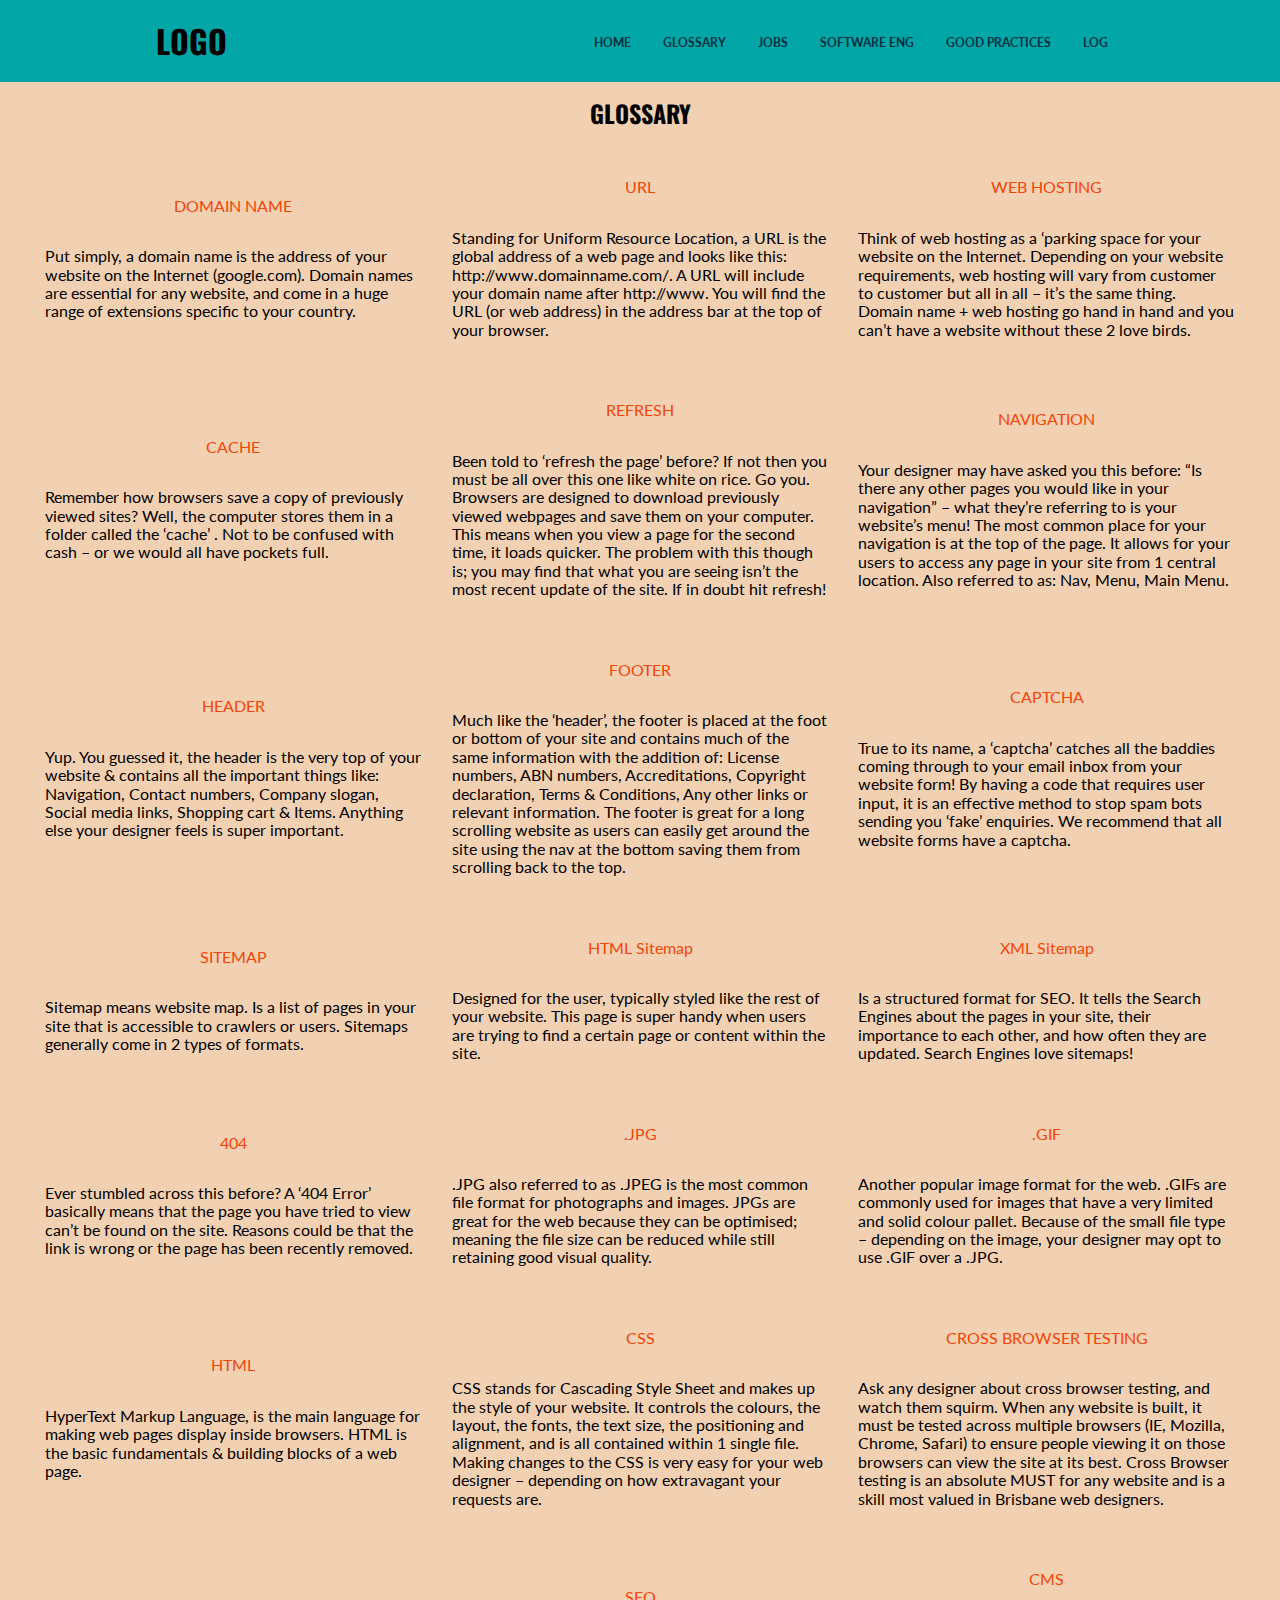
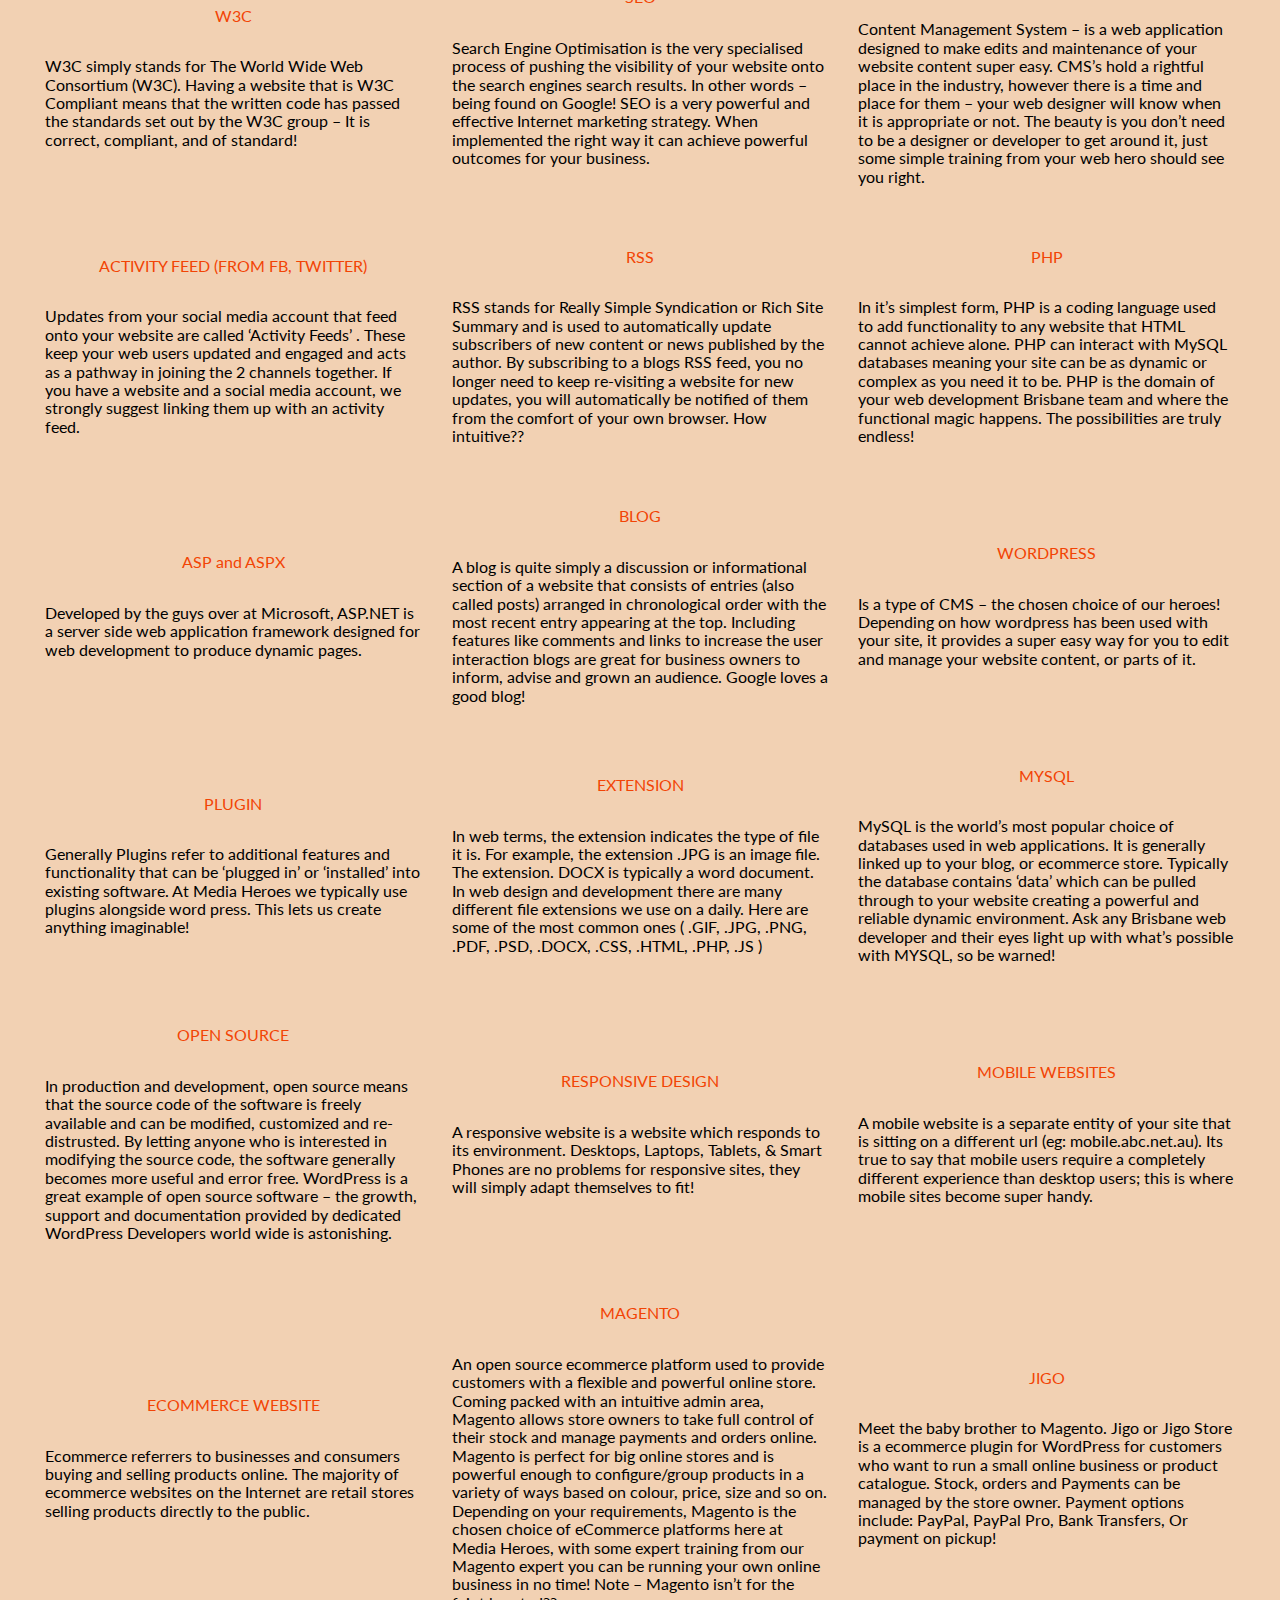
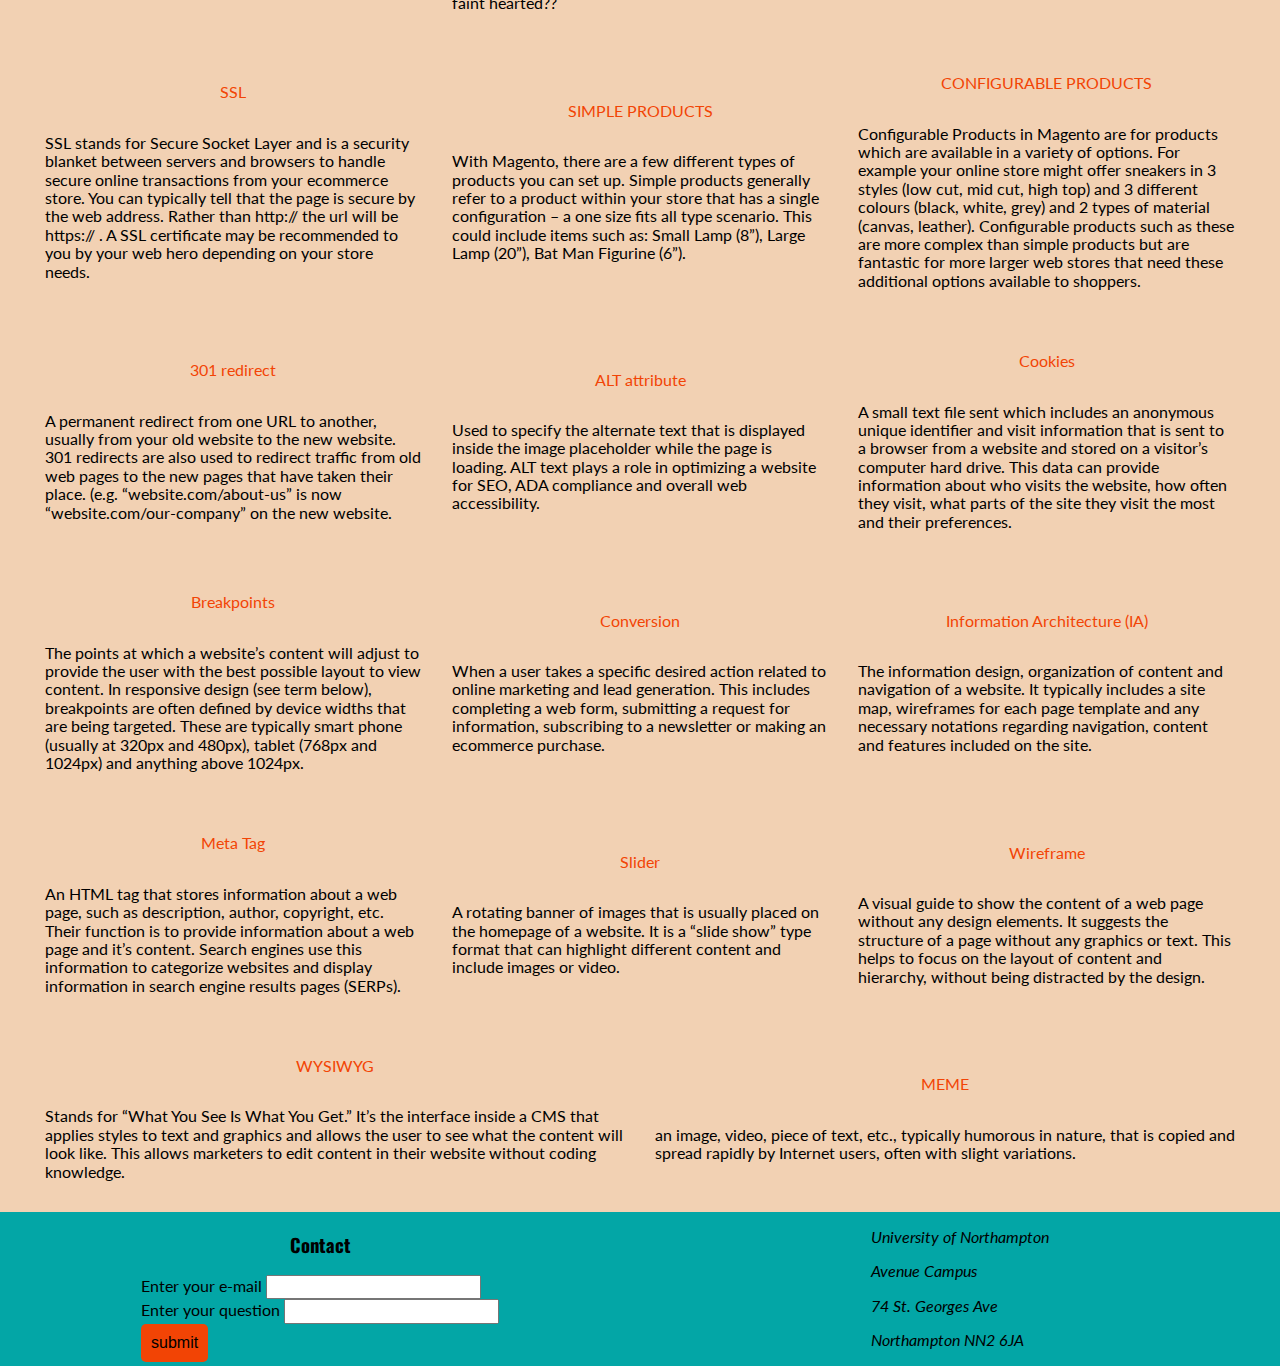
==== glossary.html @ 68848b01 "Add files via upload" ====
<!DOCTYPE html>
<html lang="en">
<head>
    <meta charset="UTF-8">
    <meta name="viewport" content="width=device-width, initial-scale=1.0">
    <meta http-equiv="X-UA-Compatible" content="ie=edge">
    <title>Alex's Assignment</title>
    <link rel="stylesheet" href="styles/normalised.css"> <!--this resets all the styles and makes it easier to write your onw-->
    <link href="https://fonts.googleapis.com/css?family=Lato|Oswald" rel="stylesheet">
    <link rel="stylesheet" href="styles/main.css">


</head>
<body>
    <header class="header">
        <div class="navbar-container">
            <h1 class="company">LOGO</h1>
            <nav class="navigation">
                <ul class="nav-ul">
                        <li class="nav-li"><a href="index.html">Home</a></li>
                        <li class="nav-li"><a href="glossary.html">Glossary</a></li>
                        <li class="nav-li"><a href="jobs.html">Jobs</a></li>
                        <li class="nav-li"><a href="softwareeng.html">Software Eng</a></li>
                        <li class="nav-li"><a href="goodpractices.html">Good Practices</a></li>
                        <li class="nav-li"><a href="log.html">Log</a></li>
                </ul>
            </nav>
        </div>
    </header>
    <main class="main">
        <h2 class="glossary">GLOSSARY</h2>
        <div class="definitions">
<!-- the below terms have been taken from https://www.circlesstudio.com/blog/25-web-design-development-terms-every-marketer-know/ and http://www.mediaheroesbrisbane.com.au/insights/glossary-of-web-design-development-terminology/ -->
            <div class="definition">
                <p class="definition-name">DOMAIN NAME</p>
                <p>Put simply, a domain name is the address of your website on the Internet (google.com). Domain names are essential for any website, and come in a huge range of extensions specific to your country.</p>
            </div>
            <div class="definition">
                <p class="definition-name">URL</p>
                <p>Standing for Uniform Resource Location, a URL is the global address of a web page and looks like this: http://www.domainname.com/. A URL will include your domain name after http://www. You will find the URL (or web address) in the address bar at the top of your browser.</p>
            </div>
            <div class="definition">
                <p class="definition-name">WEB HOSTING</p>
                <p>Think of web hosting as a ‘parking space for your website on the Internet. Depending on your website requirements, web hosting will vary from customer to customer but all in all – it’s the same thing. Domain name + web hosting go hand in hand and you can’t have a website without these 2 love birds.</p>
            </div>
            <div class="definition">
                <p class="definition-name">CACHE</p>
                <p>Remember how browsers save a copy of previously viewed sites? Well, the computer stores them in a folder called the ‘cache’ . Not to be confused with cash – or we would all have pockets full.</p>
            </div>
            <div class="definition">
                <p class="definition-name">REFRESH</p>
                <p>Been told to ‘refresh the page’ before? If not then you must be all over this one like white on rice. Go you. Browsers are designed to download previously viewed webpages and save them on your computer. This means when you view a page for the second time, it loads quicker. The problem with this though is; you may find that what you are seeing isn’t the most recent update of the site. If in doubt hit refresh!</p>
            </div>
            <div class="definition">
                <p class="definition-name">NAVIGATION</p>
                <p>Your designer may have asked you this before: “Is there any other pages you would like in your navigation” – what they’re referring to is your website’s menu! The most common place for your navigation is at the top of the page. It allows for your users to access any page in your site from 1 central location. Also referred to as: Nav, Menu, Main Menu.</p>
            </div>
            <div class="definition">
                <p class="definition-name">HEADER</p>
                <p>Yup. You guessed it, the header is the very top of your website & contains all the important things like: Navigation, Contact numbers, Company slogan, Social media links, Shopping cart & Items. Anything else your designer feels is super important.</p>
            </div>
            <div class="definition">
                <p class="definition-name">FOOTER</p>
                <p>Much like the ‘header’, the footer is placed at the foot or bottom of your site and contains much of the same information with the addition of: License numbers, ABN numbers, Accreditations, Copyright declaration, Terms & Conditions, Any other links or relevant information. The footer is great for a long scrolling website as users can easily get around the site using the nav at the bottom saving them from scrolling back to the top.</p>
            </div>
            <div class="definition">
                <p class="definition-name">CAPTCHA</p>
                <p>True to its name, a ‘captcha’ catches all the baddies coming through to your email inbox from your website form! By having a code that requires user input, it is an effective method to stop spam bots sending you ‘fake’ enquiries. We recommend that all website forms have a captcha.</p>
            </div>
            <div class="definition">
                <p class="definition-name">SITEMAP</p>
                <p>Sitemap means website map. Is a list of pages in your site that is accessible to crawlers or users. Sitemaps generally come in 2 types of formats.</p>
            </div>
            <div class="definition">
                <p class="definition-name">HTML Sitemap</p>
                <p>Designed for the user, typically styled like the rest of your website. This page is super handy when users are trying to find a certain page or content within the site.</p>
            </div>
            <div class="definition">
                <p class="definition-name">XML Sitemap</p>
                <p>Is a structured format for SEO. It tells the Search Engines about the pages in your site, their importance to each other, and how often they are updated. Search Engines love sitemaps!</p>
            </div>
            <div class="definition">
                <p class="definition-name">404</p>
                <p>Ever stumbled across this before? A ‘404 Error’ basically means that the page you have tried to view can’t be found on the site. Reasons could be that the link is wrong or the page has been recently removed.</p>
            </div>
            <div class="definition">
                <p class="definition-name">.JPG</p>
                <p>.JPG also referred to as .JPEG is the most common file format for photographs and images. JPGs are great for the web because they can be optimised; meaning the file size can be reduced while still retaining good visual quality.</p>
            </div>
            <div class="definition">
                <p class="definition-name">.GIF</p>
                <p>Another popular image format for the web. .GIFs are commonly used for images that have a very limited and solid colour pallet. Because of the small file type – depending on the image, your designer may opt to use .GIF over a .JPG.</p>
            </div>
            <div class="definition">
                <p class="definition-name">HTML</p>
                <p>HyperText Markup Language, is the main language for making web pages display inside browsers. HTML is the basic fundamentals & building blocks of a web page.</p>
            </div>
            <div class="definition">
                <p class="definition-name">CSS</p>
                <p>CSS stands for Cascading Style Sheet and makes up the style of your website. It controls the colours, the layout, the fonts, the text size, the positioning and alignment, and is all contained within 1 single file. Making changes to the CSS is very easy for your web designer – depending on how extravagant your requests are.</p>
            </div>
            <div class="definition">
                <p class="definition-name">CROSS BROWSER TESTING</p>
                <p>Ask any designer about cross browser testing, and watch them squirm. When any website is built, it must be tested across multiple browsers (IE, Mozilla, Chrome, Safari) to ensure people viewing it on those browsers can view the site at its best. Cross Browser testing is an absolute MUST for any website and is a skill most valued in Brisbane web designers.</p>
            </div>
            <div class="definition">
                <p class="definition-name">W3C</p>
                <p>W3C simply stands for The World Wide Web Consortium (W3C). Having a website that is W3C Compliant means that the written code has passed the standards set out by the W3C group – It is correct, compliant, and of standard!</p>
            </div>
            <div class="definition">
                <p class="definition-name">SEO</p>
                <p>Search Engine Optimisation is the very specialised process of pushing the visibility of your website onto the search engines search results. In other words – being found on Google! SEO is a very powerful and effective Internet marketing strategy. When implemented the right way it can achieve powerful outcomes for your business.</p>
            </div>
            <div class="definition">
                <p class="definition-name">CMS</p>
                <p>Content Management System – is a web application designed to make edits and maintenance of your website content super easy. CMS’s hold a rightful place in the industry, however there is a time and place for them – your web designer will know when it is appropriate or not. The beauty is you don’t need to be a designer or developer to get around it, just some simple training from your web hero should see you right.</p>
            </div>
            <div class="definition">
                <p class="definition-name">ACTIVITY FEED (FROM FB, TWITTER)</p>
                <p>Updates from your social media account that feed onto your website are called ‘Activity Feeds’ . These keep your web users updated and engaged and acts as a pathway in joining the 2 channels together. If you have a website and a social media account, we strongly suggest linking them up with an activity feed.</p>
            </div>
            <div class="definition">
                <p class="definition-name">RSS</p>
                <p>RSS stands for Really Simple Syndication or Rich Site Summary and is used to automatically update subscribers of new content or news published by the author. By subscribing to a blogs RSS feed, you no longer need to keep re-visiting a website for new updates, you will automatically be notified of them from the comfort of your own browser. How intuitive??</p>
            </div>
            <div class="definition">
                <p class="definition-name">PHP</p>
                <p>In it’s simplest form, PHP is a coding language used to add functionality to any website that HTML cannot achieve alone. PHP can interact with MySQL databases meaning your site can be as dynamic or complex as you need it to be. PHP is the domain of your web development Brisbane team and where the functional magic happens. The possibilities are truly endless!</p>
            </div>
            <div class="definition">
                <p class="definition-name">ASP and ASPX</p>
                <p>Developed by the guys over at Microsoft, ASP.NET is a server side web application framework designed for web development to produce dynamic pages.</p>
            </div>
                 <div class="definition">
                <p class="definition-name">BLOG</p>
                <p>A blog is quite simply a discussion or informational section of a website that consists of entries (also called posts) arranged in chronological order with the most recent entry appearing at the top. Including features like comments and links to increase the user interaction blogs are great for business owners to inform, advise and grown an audience. Google loves a good blog!</p>
            </div>
            <div class="definition">
                <p class="definition-name">WORDPRESS</p>
                <p>Is a type of CMS – the chosen choice of our heroes! Depending on how wordpress has been used with your site, it provides a super easy way for you to edit and manage your website content, or parts of it.</p>
            </div>
            <div class="definition">
                <p class="definition-name">PLUGIN</p>
                <p>Generally Plugins refer to additional features and functionality that can be ‘plugged in’ or ‘installed’ into existing software. At Media Heroes we typically use plugins alongside word press. This lets us create anything imaginable!</p>
            </div>
            <div class="definition">
                <p class="definition-name">EXTENSION</p>
                <p>In web terms, the extension indicates the type of file it is. For example, the extension .JPG is an image file. The extension. DOCX is typically a word document. In web design and development there are many different file extensions we use on a daily. Here are some of the most common ones ( .GIF, .JPG, .PNG, .PDF, .PSD, .DOCX, .CSS, .HTML, .PHP, .JS )</p>
            </div>
            <div class="definition">
                <p class="definition-name">MYSQL</p>
                <p>MySQL is the world’s most popular choice of databases used in web applications. It is generally linked up to your blog, or ecommerce store. Typically the database contains ‘data’ which can be pulled through to your website creating a powerful and reliable dynamic environment. Ask any Brisbane web developer and their eyes light up with what’s possible with MYSQL, so be warned!</p>
            </div>
            <div class="definition">
                <p class="definition-name">OPEN SOURCE</p>
                <p>In production and development, open source means that the source code of the software is freely available and can be modified, customized and re-distrusted. By letting anyone who is interested in modifying the source code, the software generally becomes more useful and error free. WordPress is a great example of open source software – the growth, support and documentation provided by dedicated WordPress Developers world wide is astonishing.</p>
            </div>
            <div class="definition">
                <p class="definition-name">RESPONSIVE DESIGN</p>
                <p>A responsive website is a website which responds to its environment. Desktops, Laptops, Tablets, & Smart Phones are no problems for responsive sites, they will simply adapt themselves to fit!</p>
            </div>
            <div class="definition">
                <p class="definition-name">MOBILE WEBSITES</p>
                <p>A mobile website is a separate entity of your site that is sitting on a different url (eg: mobile.abc.net.au). Its true to say that mobile users require a completely different experience than desktop users; this is where mobile sites become super handy.</p>
            </div>
            <div class="definition">
                <p class="definition-name">ECOMMERCE WEBSITE</p>
                <p>Ecommerce referrers to businesses and consumers buying and selling products online. The majority of ecommerce websites on the Internet are retail stores selling products directly to the public.</p>
            </div>
            <div class="definition">
                <p class="definition-name">MAGENTO</p>
                <p>An open source ecommerce platform used to provide customers with a flexible and powerful online store. Coming packed with an intuitive admin area, Magento allows store owners to take full control of their stock and manage payments and orders online.  Magento is perfect for big online stores and is powerful enough to configure/group products in a variety of ways based on colour, price, size and so on. Depending on your requirements, Magento is the chosen choice of eCommerce platforms here at Media Heroes, with some expert training from our Magento expert you can be running your own online business in no time! Note – Magento isn’t for the faint hearted??</p>
            </div>
            <div class="definition">
                <p class="definition-name">JIGO</p>
                <p>Meet the baby brother to Magento. Jigo or Jigo Store is a ecommerce plugin for WordPress for customers who want to run a small online business or product catalogue. Stock, orders and Payments can be managed by the store owner. Payment options include: PayPal, PayPal Pro, Bank Transfers, Or payment on pickup!</p>
            </div>
            <div class="definition">
                <p class="definition-name">SSL</p>
                <p>SSL stands for Secure Socket Layer and is a security blanket between servers and browsers to handle secure online transactions from your ecommerce store. You can typically tell that the page is secure by the web address. Rather than http:// the url will be https:// . A SSL certificate may be recommended to you by your web hero depending on your store needs.</p>
            </div>
            <div class="definition">
                <p class="definition-name">SIMPLE PRODUCTS</p>
                <p>With Magento, there are a few different types of products you can set up. Simple products generally refer to a product within your store that has a single configuration – a one size fits all type scenario. This could include items such as: Small Lamp (8”), Large Lamp (20”), Bat Man Figurine (6”).</p>
            </div>
            <div class="definition">
                <p class="definition-name">CONFIGURABLE PRODUCTS</p>
                <p>Configurable Products in Magento are for products which are available in a variety of options. For example your online store might offer sneakers in 3 styles (low cut, mid cut, high top) and 3 different colours (black, white, grey) and 2 types of material (canvas, leather). Configurable products such as these are more complex than simple products but are fantastic for more larger web stores that need these additional options available to shoppers.</p>
            </div>
            <div class="definition">
                <p class="definition-name">301 redirect</p>
                <p>A permanent redirect from one URL to another, usually from your old website to the new website. 301 redirects are also used to redirect traffic from old web pages to the new pages that have taken their place. (e.g.  “website.com/about-us” is now “website.com/our-company” on the new website.</p>
            </div>
            <div class="definition">
                <p class="definition-name">ALT attribute</p>
                <p>Used to specify the alternate text that is displayed inside the image placeholder while the page is loading. ALT text plays a role in optimizing a website for SEO, ADA compliance and overall web accessibility.</p>
            </div>
            <div class="definition">
                <p class="definition-name">Cookies</p>
                <p>A small text file sent which includes an anonymous unique identifier and visit information that is sent to a browser from a website and stored on a visitor’s computer hard drive. This data can provide information about who visits the website, how often they visit, what parts of the site they visit the most and their preferences.</p>
            </div>
            <div class="definition">
                <p class="definition-name">Breakpoints</p>
                <p>The points at which a website’s content will adjust to provide the user with the best possible layout to view content. In responsive design (see term below), breakpoints are often defined by device widths that are being targeted.  These are typically smart phone (usually at 320px and 480px), tablet (768px and 1024px) and anything above 1024px.</p>
            </div>
            <div class="definition">
                <p class="definition-name">Conversion</p>
                <p>When a user takes a specific desired action related to online marketing and lead generation. This includes completing a web form, submitting a request for information, subscribing to a newsletter or making an ecommerce purchase.</p>
            </div>
            <div class="definition">
                <p class="definition-name">Information Architecture (IA)</p>
                <p>The information design, organization of content and navigation of a website. It typically includes a site map, wireframes for each page template and any necessary notations regarding navigation, content and features included on the site.</p>
            </div>
            <div class="definition">
                <p class="definition-name">Meta Tag</p>
                <p>An HTML tag that stores information about a web page, such as description, author, copyright, etc. Their function is to provide information about a web page and it’s content. Search engines use this information to categorize websites and display information in search engine results pages (SERPs).</p>
            </div>
            <div class="definition">
                <p class="definition-name">Slider</p>
                <p>A rotating banner of images that is usually placed on the homepage of a website. It is a “slide show” type format that can highlight different content and include images or video.</p>
            </div>
            <div class="definition">
                <p class="definition-name">Wireframe</p>
                <p>A visual guide to show the content of a web page without any design elements. It suggests the structure of a page without any graphics or text. This helps to focus on the layout of content and hierarchy, without being distracted by the design.</p>
            </div>
            <div class="definition">
                <p class="definition-name">WYSIWYG</p>
                <p>Stands for “What You See Is What You Get.”  It’s the interface inside a CMS that applies styles to text and graphics and allows the user to see what the content will look like. This allows marketers to edit content in their website without coding knowledge.</p>
            </div>
            <div class="definition">
                <p class="definition-name">MEME</p>
                <p>an image, video, piece of text, etc., typically humorous in nature, that is copied and spread rapidly by Internet users, often with slight variations.</p>
            </div>  
        </div>
    </main>
    <footer class="footer">
        <div class="form footer-part">

        <h3 class="form-header">Contact</h3>
        <form>
            <label for="e-mail">
                Enter your e-mail
            </label>
            <input type="text" name="e-mail" required id="e-mail"><br>
            <label for="question">
                Enter your question
            </label>
            <input type="text" name="question" required id="question">
            <br>
            <input class="submit" name="submit" type="submit" value="submit">

        </form>
    </div>
    <div class="address footer-part">
        <address>
            <p>University of Northampton</p>
            <p>Avenue Campus</p>
            <p>74 St. Georges Ave</p>
            <p>Northampton NN2 6JA</p>
        </address>
    </div>


    </footer>



</body>
</html>
---- styles/normalised.css ----
/*! normalize.css v7.0.0 | MIT License | github.com/necolas/normalize.css */

/* Document
   ========================================================================== */

/**
 * 1. Correct the line height in all browsers.
 * 2. Prevent adjustments of font size after orientation changes in
 *    IE on Windows Phone and in iOS.
 */

 html {
    line-height: 1.15; /* 1 */
    -ms-text-size-adjust: 100%; /* 2 */
    -webkit-text-size-adjust: 100%; /* 2 */
  }
  
  /* Sections
     ========================================================================== */
  
  /**
   * Remove the margin in all browsers (opinionated).
   */
  
  body {
    margin: 0;
  }
  
  /**
   * Add the correct display in IE 9-.
   */
  
  article,
  aside,
  footer,
  header,
  nav,
  section {
    display: block;
  }
  
  /**
   * Correct the font size and margin on `h1` elements within `section` and
   * `article` contexts in Chrome, Firefox, and Safari.
   */
  
  h1 {
    font-size: 2em;
    margin: 0.67em 0;
  }
  
  /* Grouping content
     ========================================================================== */
  
  /**
   * Add the correct display in IE 9-.
   * 1. Add the correct display in IE.
   */
  
  figcaption,
  figure,
  main { /* 1 */
    display: block;
  }
  
  /**
   * Add the correct margin in IE 8.
   */
  
  figure {
    margin: 1em 40px;
  }
  
  /**
   * 1. Add the correct box sizing in Firefox.
   * 2. Show the overflow in Edge and IE.
   */
  
  hr {
    box-sizing: content-box; /* 1 */
    height: 0; /* 1 */
    overflow: visible; /* 2 */
  }
  
  /**
   * 1. Correct the inheritance and scaling of font size in all browsers.
   * 2. Correct the odd `em` font sizing in all browsers.
   */
  
  pre {
    font-family: monospace, monospace; /* 1 */
    font-size: 1em; /* 2 */
  }
  
  /* Text-level semantics
     ========================================================================== */
  
  /**
   * 1. Remove the gray background on active links in IE 10.
   * 2. Remove gaps in links underline in iOS 8+ and Safari 8+.
   */
  
  a {
    background-color: transparent; /* 1 */
    -webkit-text-decoration-skip: objects; /* 2 */
  }
  
  /**
   * 1. Remove the bottom border in Chrome 57- and Firefox 39-.
   * 2. Add the correct text decoration in Chrome, Edge, IE, Opera, and Safari.
   */
  
  abbr[title] {
    border-bottom: none; /* 1 */
    text-decoration: underline; /* 2 */
    text-decoration: underline dotted; /* 2 */
  }
  
  /**
   * Prevent the duplicate application of `bolder` by the next rule in Safari 6.
   */
  
  b,
  strong {
    font-weight: inherit;
  }
  
  /**
   * Add the correct font weight in Chrome, Edge, and Safari.
   */
  
  b,
  strong {
    font-weight: bolder;
  }
  
  /**
   * 1. Correct the inheritance and scaling of font size in all browsers.
   * 2. Correct the odd `em` font sizing in all browsers.
   */
  
  code,
  kbd,
  samp {
    font-family: monospace, monospace; /* 1 */
    font-size: 1em; /* 2 */
  }
  
  /**
   * Add the correct font style in Android 4.3-.
   */
  
  dfn {
    font-style: italic;
  }
  
  /**
   * Add the correct background and color in IE 9-.
   */
  
  mark {
    background-color: #ff0;
    color: #000;
  }
  
  /**
   * Add the correct font size in all browsers.
   */
  
  small {
    font-size: 80%;
  }
  
  /**
   * Prevent `sub` and `sup` elements from affecting the line height in
   * all browsers.
   */
  
  sub,
  sup {
    font-size: 75%;
    line-height: 0;
    position: relative;
    vertical-align: baseline;
  }
  
  sub {
    bottom: -0.25em;
  }
  
  sup {
    top: -0.5em;
  }
  
  /* Embedded content
     ========================================================================== */
  
  /**
   * Add the correct display in IE 9-.
   */
  
  audio,
  video {
    display: inline-block;
  }
  
  /**
   * Add the correct display in iOS 4-7.
   */
  
  audio:not([controls]) {
    display: none;
    height: 0;
  }
  
  /**
   * Remove the border on images inside links in IE 10-.
   */
  
  img {
    border-style: none;
  }
  
  /**
   * Hide the overflow in IE.
   */
  
  svg:not(:root) {
    overflow: hidden;
  }
  
  /* Forms
     ========================================================================== */
  
  /**
   * 1. Change the font styles in all browsers (opinionated).
   * 2. Remove the margin in Firefox and Safari.
   */
  
  button,
  input,
  optgroup,
  select,
  textarea {
    font-family: sans-serif; /* 1 */
    font-size: 100%; /* 1 */
    line-height: 1.15; /* 1 */
    margin: 0; /* 2 */
  }
  
  /**
   * Show the overflow in IE.
   * 1. Show the overflow in Edge.
   */
  
  button,
  input { /* 1 */
    overflow: visible;
  }
  
  /**
   * Remove the inheritance of text transform in Edge, Firefox, and IE.
   * 1. Remove the inheritance of text transform in Firefox.
   */
  
  button,
  select { /* 1 */
    text-transform: none;
  }
  
  /**
   * 1. Prevent a WebKit bug where (2) destroys native `audio` and `video`
   *    controls in Android 4.
   * 2. Correct the inability to style clickable types in iOS and Safari.
   */
  
  button,
  html [type="button"], /* 1 */
  [type="reset"],
  [type="submit"] {
    -webkit-appearance: button; /* 2 */
  }
  
  /**
   * Remove the inner border and padding in Firefox.
   */
  
  button::-moz-focus-inner,
  [type="button"]::-moz-focus-inner,
  [type="reset"]::-moz-focus-inner,
  [type="submit"]::-moz-focus-inner {
    border-style: none;
    padding: 0;
  }
  
  /**
   * Restore the focus styles unset by the previous rule.
   */
  
  button:-moz-focusring,
  [type="button"]:-moz-focusring,
  [type="reset"]:-moz-focusring,
  [type="submit"]:-moz-focusring {
    outline: 1px dotted ButtonText;
  }
  
  /**
   * Correct the padding in Firefox.
   */
  
  fieldset {
    padding: 0.35em 0.75em 0.625em;
  }
  
  /**
   * 1. Correct the text wrapping in Edge and IE.
   * 2. Correct the color inheritance from `fieldset` elements in IE.
   * 3. Remove the padding so developers are not caught out when they zero out
   *    `fieldset` elements in all browsers.
   */
  
  legend {
    box-sizing: border-box; /* 1 */
    color: inherit; /* 2 */
    display: table; /* 1 */
    max-width: 100%; /* 1 */
    padding: 0; /* 3 */
    white-space: normal; /* 1 */
  }
  
  /**
   * 1. Add the correct display in IE 9-.
   * 2. Add the correct vertical alignment in Chrome, Firefox, and Opera.
   */
  
  progress {
    display: inline-block; /* 1 */
    vertical-align: baseline; /* 2 */
  }
  
  /**
   * Remove the default vertical scrollbar in IE.
   */
  
  textarea {
    overflow: auto;
  }
  
  /**
   * 1. Add the correct box sizing in IE 10-.
   * 2. Remove the padding in IE 10-.
   */
  
  [type="checkbox"],
  [type="radio"] {
    box-sizing: border-box; /* 1 */
    padding: 0; /* 2 */
  }
  
  /**
   * Correct the cursor style of increment and decrement buttons in Chrome.
   */
  
  [type="number"]::-webkit-inner-spin-button,
  [type="number"]::-webkit-outer-spin-button {
    height: auto;
  }
  
  /**
   * 1. Correct the odd appearance in Chrome and Safari.
   * 2. Correct the outline style in Safari.
   */
  
  [type="search"] {
    -webkit-appearance: textfield; /* 1 */
    outline-offset: -2px; /* 2 */
  }
  
  /**
   * Remove the inner padding and cancel buttons in Chrome and Safari on macOS.
   */
  
  [type="search"]::-webkit-search-cancel-button,
  [type="search"]::-webkit-search-decoration {
    -webkit-appearance: none;
  }
  
  /**
   * 1. Correct the inability to style clickable types in iOS and Safari.
   * 2. Change font properties to `inherit` in Safari.
   */
  
  ::-webkit-file-upload-button {
    -webkit-appearance: button; /* 1 */
    font: inherit; /* 2 */
  }
  
  /* Interactive
     ========================================================================== */
  
  /*
   * Add the correct display in IE 9-.
   * 1. Add the correct display in Edge, IE, and Firefox.
   */
  
  details, /* 1 */
  menu {
    display: block;
  }
  
  /*
   * Add the correct display in all browsers.
   */
  
  summary {
    display: list-item;
  }
  
  /* Scripting
     ========================================================================== */
  
  /**
   * Add the correct display in IE 9-.
   */
  
  canvas {
    display: inline-block;
  }
  
  /**
   * Add the correct display in IE.
   */
  
  template {
    display: none;
  }
  
  /* Hidden
     ========================================================================== */
  
  /**
   * Add the correct display in IE 10-.
   */
  
  [hidden] {
    display: none;
  }
---- styles/main.css ----
body {
    font-family: 'Lato', sans-serif;
}

h1,h2,h3,h4,h5,h6 {
    font-family: 'Oswald', sans-serif;
}

.header{
}

.main{
    background: #F2D1B3;
}

.footer{
    background: #03a6a6;
    
}

/*home practice page*/

.navbar-container{
    display: flex;
    background: #03a6a6;
    justify-content: space-around;
    align-items: center;
    margin: 0 auto;
    position: fixed;
    top: 0;
    left: 0;
    width: 100%;
}

.nav-ul{
    display: flex;
    justify-content: center;
    align-items: center;
    flex-wrap: wrap;
}

.nav-li{
    padding: 1em;
    list-style-type: none;
    flex: 1 1 auto;
}

.nav-li a{
    text-decoration: none;
    text-transform: uppercase;
    color: white;
    color: #012e40;
    font-weight: bold;
    font-size: 12px;
}

.nav-li a:hover {
    color: #f24150;
}

.banner {
    background: url("../images/banner.jpeg");
    background-size: cover;
    min-height: 300px;
    display: flex;
    justify-content: center;
    align-items: center;
}

.banner-text {
    display: flex;
    padding-top: 60px;
    max-width: 1100px;
    text-align: left;
    flex-direction: column;
    font-size: 30px;
    font-weight: bold;
    color: #F2D1B3;
}

.team-section {
    display: flex;
    flex-direction: column;
    align-items: center;
}

.team-section h2 {
    font-family: 'Oswald', sans-serif;
}

.members-container {
    display: flex;
    justify-content: center;
   
}

.members {
    display: flex;
    justify-content: space-between;
    flex-wrap: wrap;
}

.member {
    display: flex;
    flex-direction: column;
    align-items: center;
    flex: 1 1 200px;
}


.video-section {
    display: flex;
    flex-direction: column;
    align-items: center;
    background: #D9ECF2;
}

.video-section h2 {
    font-family: 'Oswald', sans-serif;
}

.video {
    width: 50vw;
    height: auto;
    min-height: 300px;
}

.video video {
    width: 100%;
    height: 100%;
}

.footer{
    display: flex;
    flex-wrap: wrap;

}

.footer-part{
    flex: 1 1 500px;
    display: flex;
    justify-content: center;
    align-items: center;
}

.form{
    display: flex;
    flex-direction: column;
    justify-content: center;

}

.form-header {
    font-family: 'Oswald', sans-serif;
}

input.submit {
    padding: 10px;
    background: #F24405;
    border: none;
    border-radius: 5px;
    cursor: pointer;
}

input.submit:hover {
    background: #03a6a6;
}

@media all and (max-width: 768px){
    .nav-li {
        padding: 5px;
    }
}



/*glossary page*/

h2.glossary {
    padding-top: 80px;
    text-align: center;
}

.definitions {
    display: flex;
    justify-content: center;
    flex-wrap: wrap;
    padding-left: 30px;
    padding-right: 30px;

}

.definition {
    flex: 1 1 300px;
    display: flex;
    flex-direction: column;
    justify-content: center;
    align-items: center;
    margin: 15px;
}

.definition-name {
    color: #F24405;
}






/*jobs comparison page*/


h2.jobs {
    padding-top: 80px;
    text-align: center;
}

.jobs {
    display: flex;
    justify-content: center;
    flex-wrap: wrap;
    padding-left: 30px;
    padding-right: 30px;

}

.job {
    flex: 1 1 300px;
    display: flex;
    flex-direction: column;
    justify-content: center;
    align-items: center;
    margin: 15px;
}

.job-name {
    color: #F24405;
}



/*log page*/


h2.log {
    padding-top: 80px;
    text-align: center;
}

.log {
    display: flex;
    justify-content: center;
    flex-wrap: wrap;
    padding-left: 30px;
    padding-right: 30px;
}

.log-child {
    flex: 1 1 250px;
}

.log .text {
    display: flex;
    justify-content: center;
    margin: 15px;
}

.validation-div{
    display: flex;
    flex-direction: column;
    justify-content: center;
    align-items: center;
}

.validation-image {
    display: flex;
    justify-content: center;
    align-items: center;
    margin: 10px;
}



/*my course page*/


h2.specialisation {
    text-align: center;
    padding: 0;
    margin: 0;
}

.specialisation-div {
    display: flex;
    justify-content: center;
    flex-direction: column;
    flex-wrap: wrap;
    padding-left: 30px;
    padding-right: 30px;
}

.banner-specialisation {
    background: url("../images/specialisation.jpeg");
    background-size: cover;
    min-height: 400px;
    display: flex;
    justify-content: center;
    align-items: center;
}






/*good practice page*/

h2.good-practice {
    padding-top: 80px;
    text-align: center;
}

.good-practice-div {
    display: flex;
    justify-content: center;
    flex-direction: column;
    align-items: center;
    padding-left: 30px;
    padding-right: 30px;
}

.good-practice {
    display: flex;
    flex-wrap: wrap;
    justify-content: center;
    margin-bottom: 10px;
}

.good-practice-child {
    flex: 1 1 250px;
}
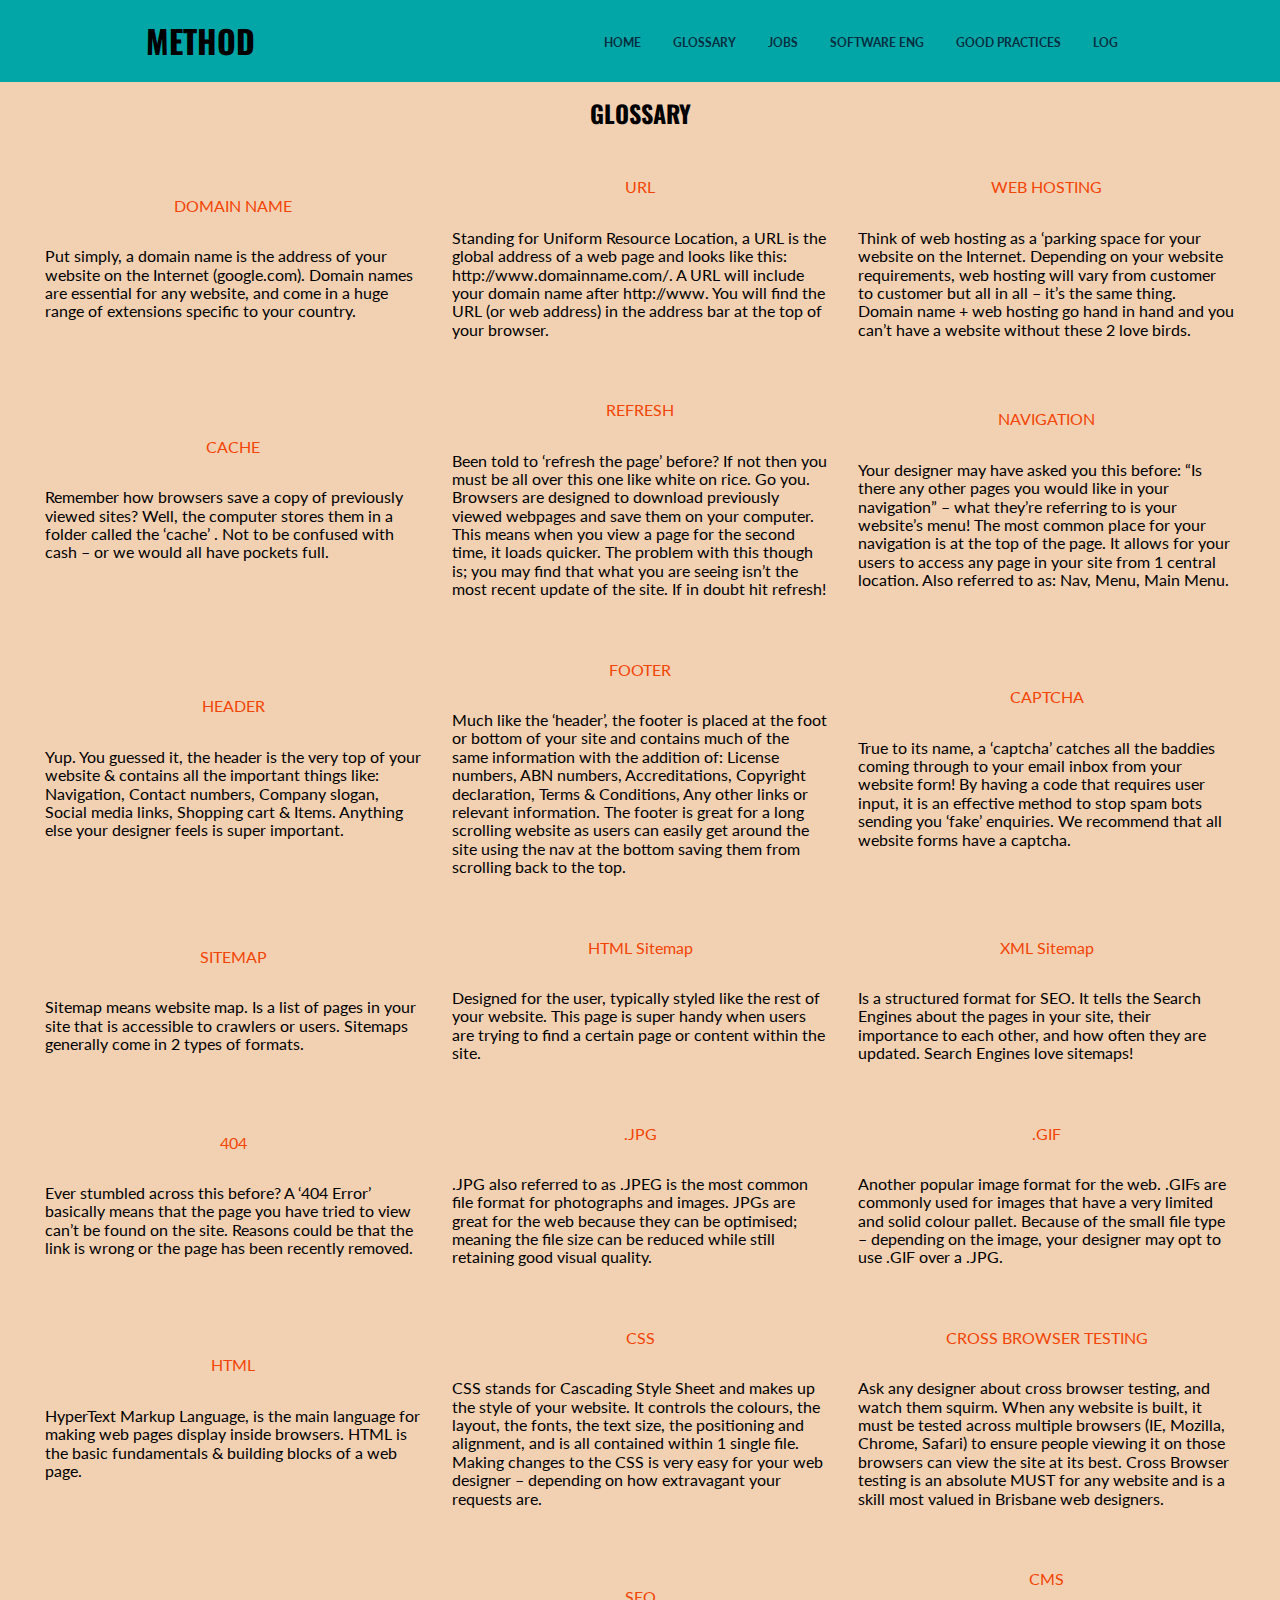
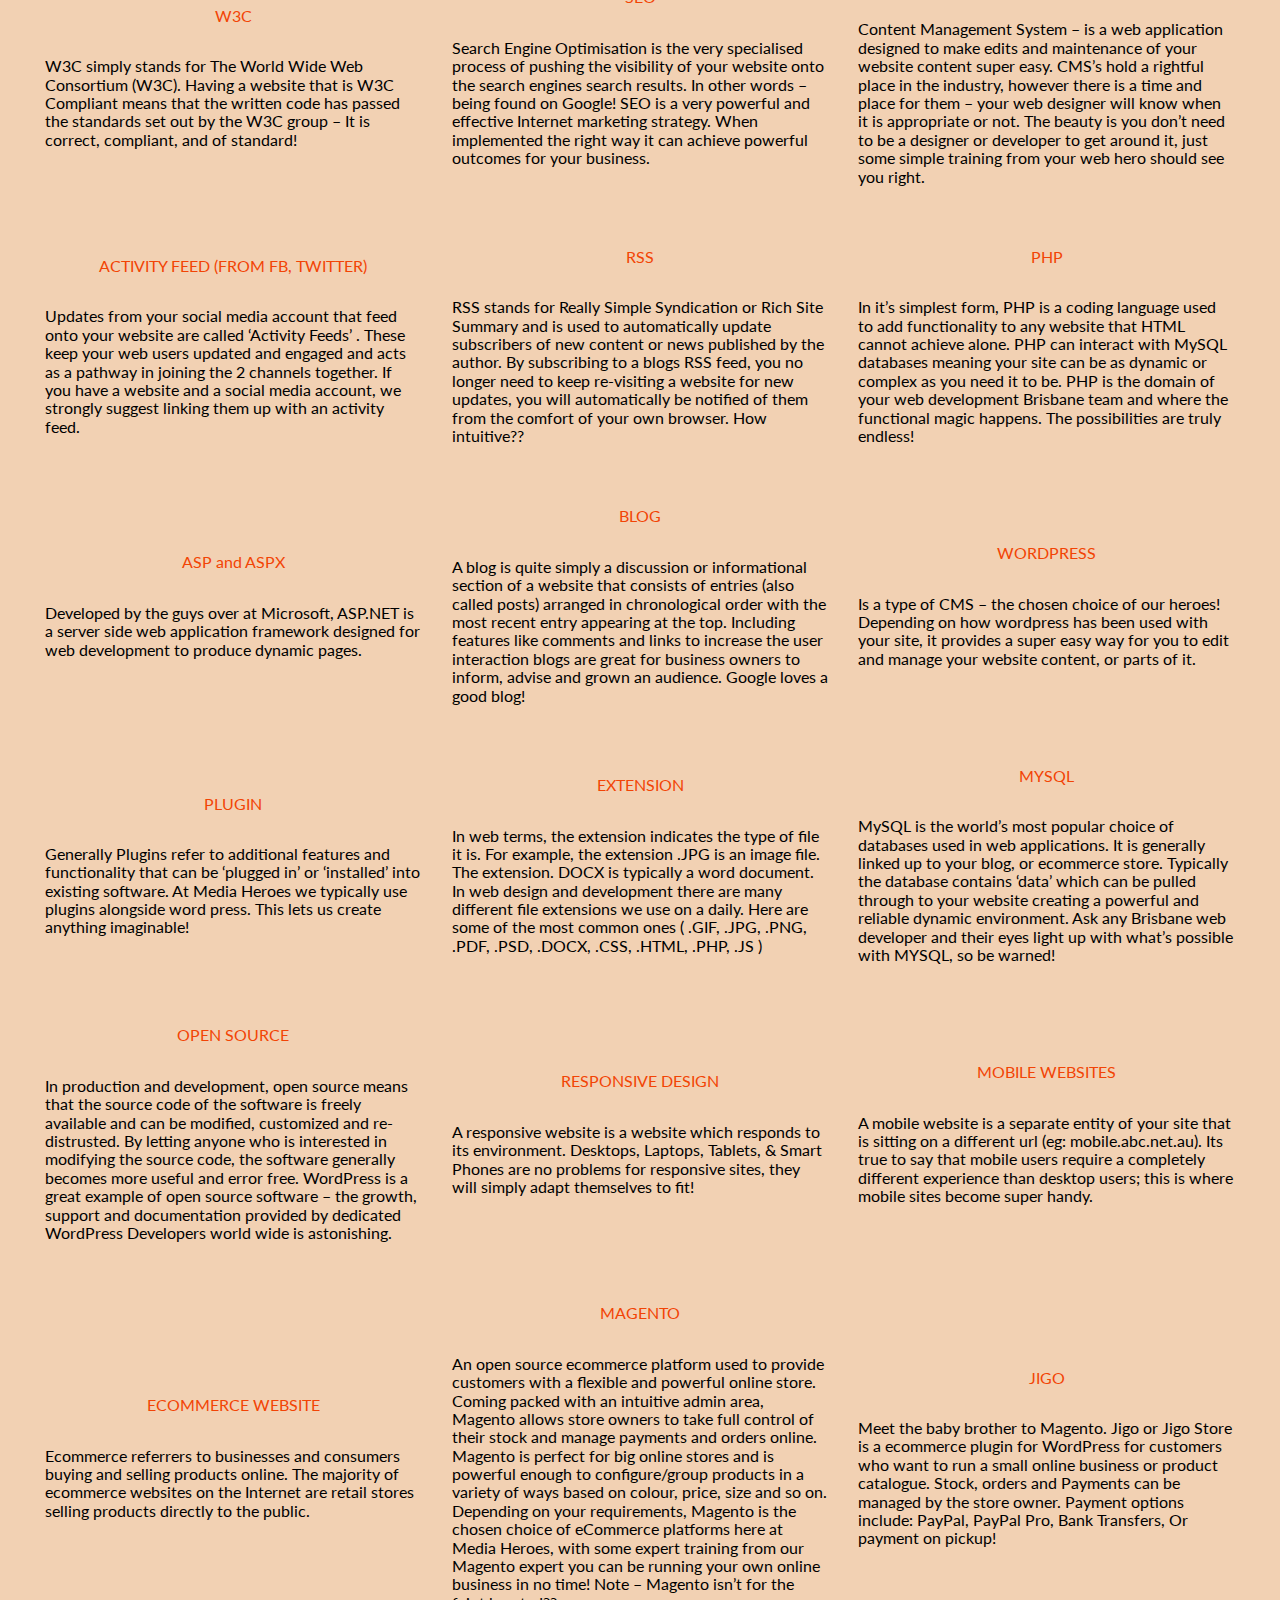
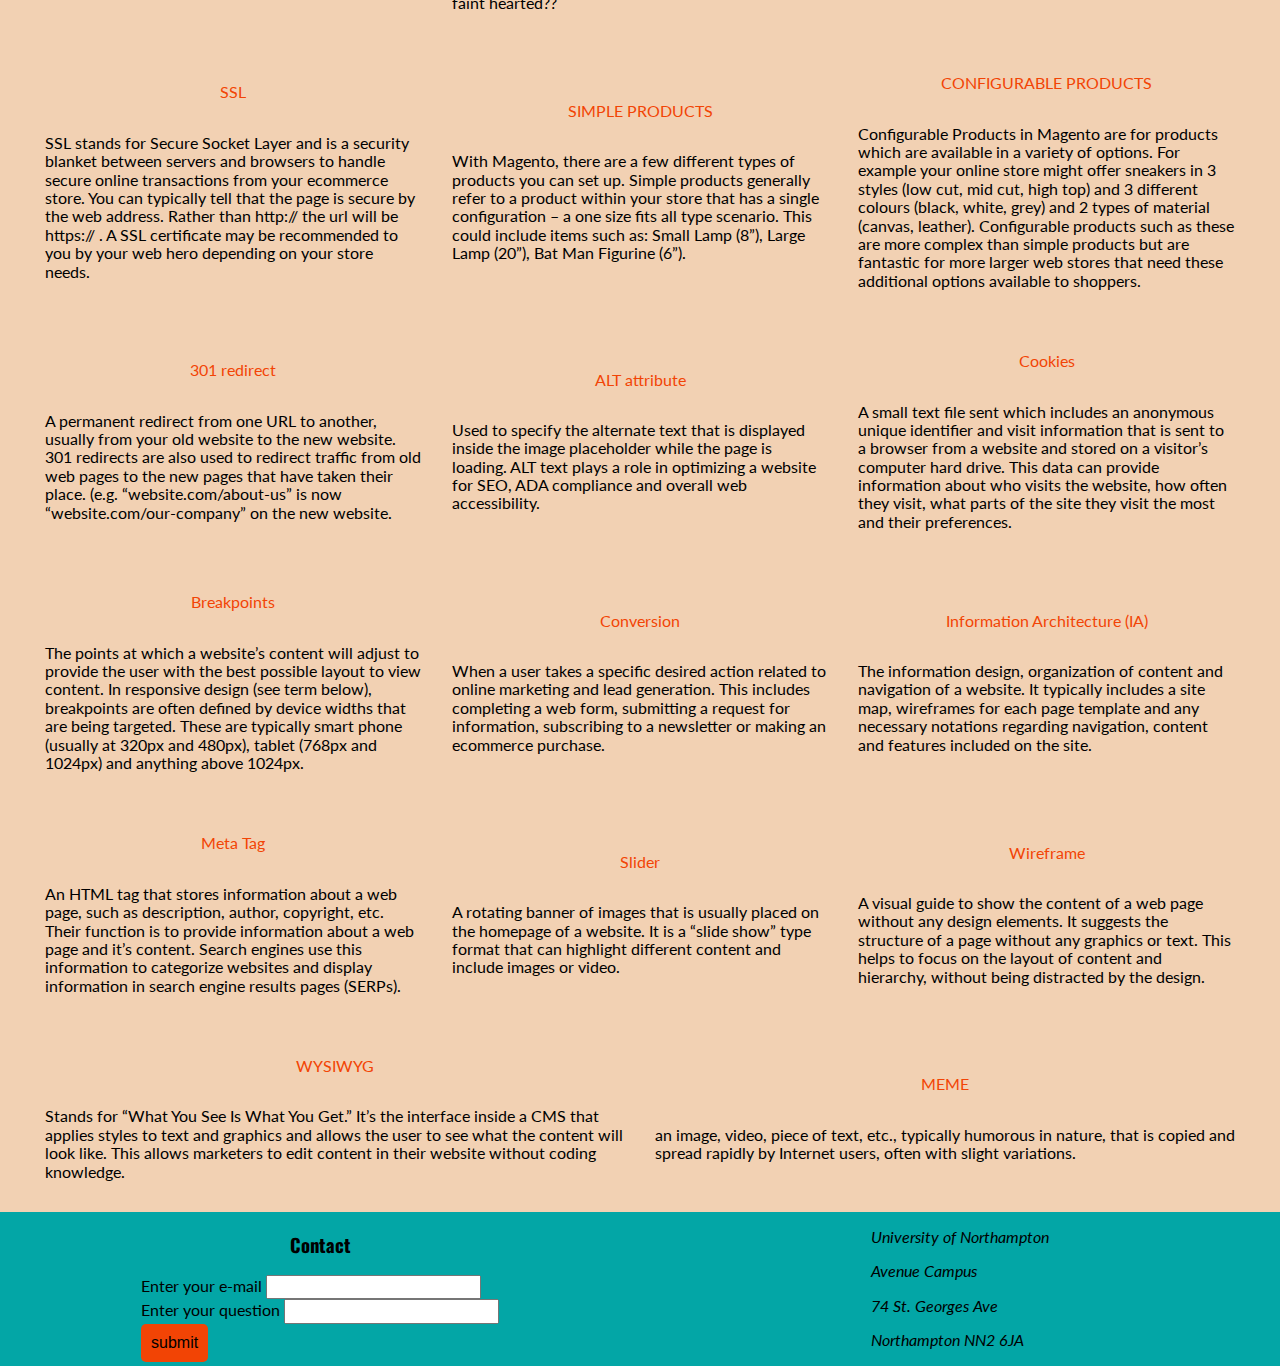
==== commit 96e6d557: "Update glossary.html" ====
--- a/glossary.html
+++ b/glossary.html
@@ -14,7 +14,7 @@
 <body>
     <header class="header">
         <div class="navbar-container">
-            <h1 class="company">LOGO</h1>
+            <h1 class="company">METHOD</h1>
             <nav class="navigation">
                 <ul class="nav-ul">
                         <li class="nav-li"><a href="index.html">Home</a></li>
@@ -266,4 +266,4 @@
 
 
 </body>
-</html>+</html>
